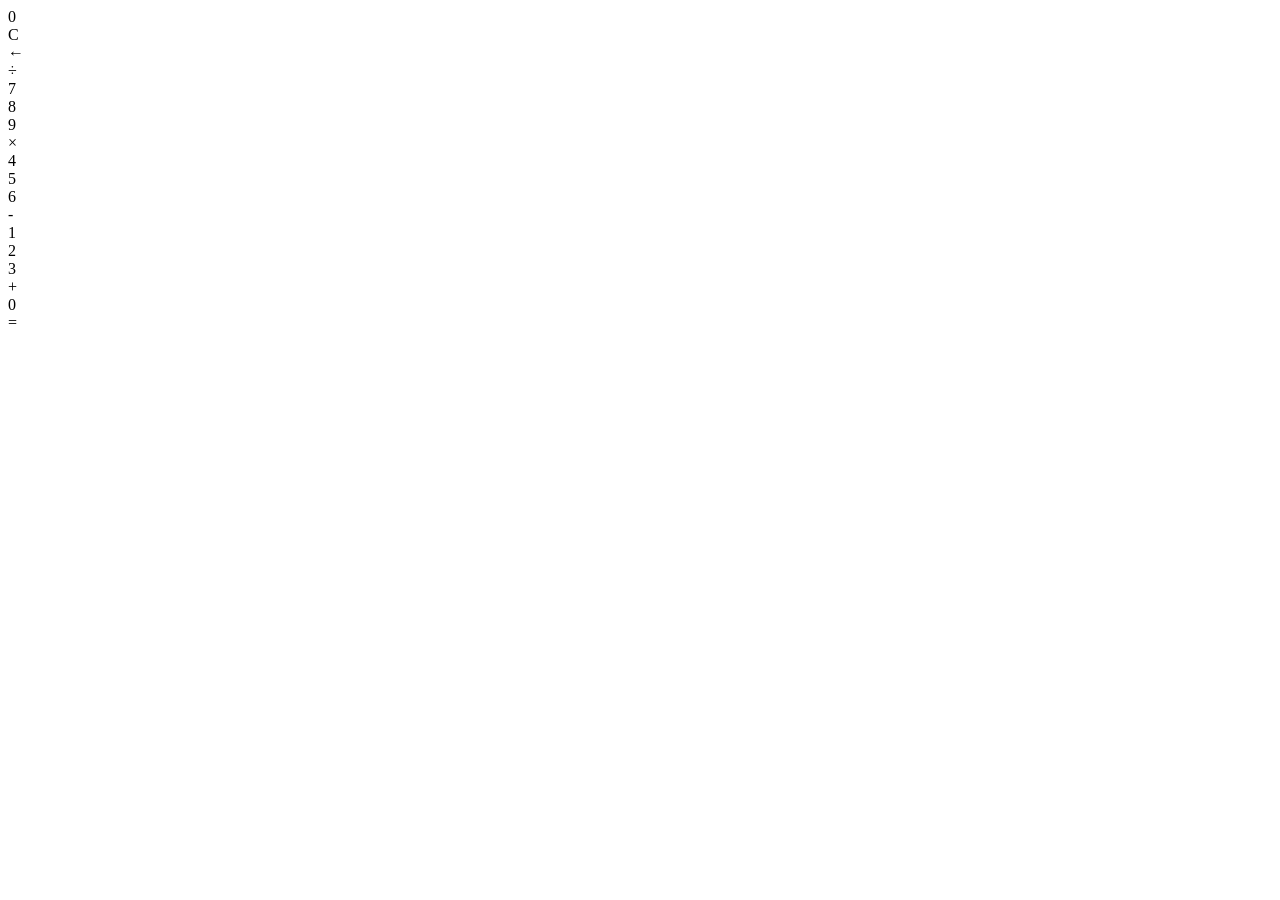
==== calculator.html @ 3a9a452c "Add files via upload" ====
<!DOCTYPE html>
<html lang="en">
<head>
    <meta charset="UTF-8">
    <title>Calculator</title>
    <link rel="stylesheet" href="css/calculator.css">
</head>
<body>
    <div class="wrapper">
        <section class="screen">
       
        0
        </section>
    
        <section class="calc-buttons">
            <div class="calc-burron-row" >
                
                <div class="calc-btns double" >C</div>
                <div class="calc-btns">&larr;</div>
                <div class="calc-btns">&divide;</div>

            </div>
            <div class="calc-burron-row" >
                    <div class="calc-btns">7</div>
                    <div class="calc-btns">8</div>
                    <div class="calc-btns">9</div>
                    <div class="calc-btns">&times;</div>
            </div> 
            <div class="calc-burron-row" >
                    <div class="calc-btns">4</div>
                    <div class="calc-btns">5</div>
                    <div class="calc-btns">6</div>
                    <div class="calc-btns">-</div>
            </div>
            <div class="calc-burron-row" >
                <div class="calc-btns">1</div>
                <div class="calc-btns">2</div>
                <div class="calc-btns">3</div>
                <div class="calc-btns">&plus;</div>
             </div> 
            <div class="calc-burron-row" >
                
                <div class="calc-btns triple" > 0</div>
                <div class="calc-btns">&equals;</div>
             </div>
     </section>
    </div>
    <script src="./calculator.js"></script>
</body>
</html>
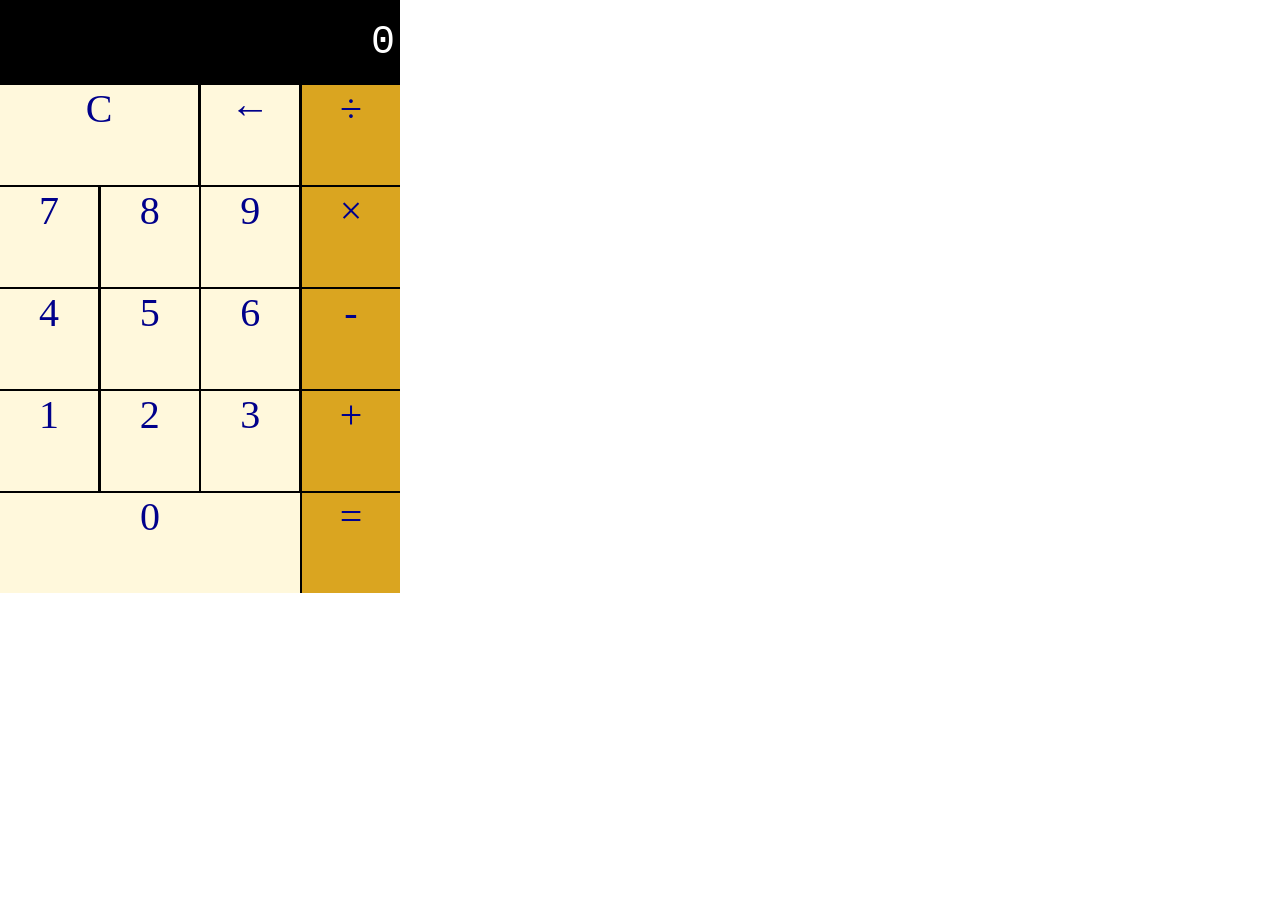
==== commit d6134a23: "Update calculator.html" ====
--- a/calculator.html
+++ b/calculator.html
@@ -3,7 +3,7 @@
 <head>
     <meta charset="UTF-8">
     <title>Calculator</title>
-    <link rel="stylesheet" href="css/calculator.css">
+    <link rel="stylesheet" href="calculator.css">
 </head>
 <body>
     <div class="wrapper">
@@ -47,4 +47,4 @@
     </div>
     <script src="./calculator.js"></script>
 </body>
-</html>+</html>
--- a/calculator.css
+++ b/calculator.css
@@ -0,0 +1,59 @@
+html {
+    box-sizing: border-box;
+}
+*, *:before, *:after {
+    box-sizing: inherit;
+}
+body {
+  padding: 0;
+  margin: 0;
+}
+.wrapper {
+    width: 400px;
+    background-color: black;
+    color:blanchedalmond;
+}
+.screen{
+    text-align: right;
+    font-size: 40px ;
+    font-family: 'Courier New', Courier, monospace;
+    padding:20px 5px;
+    color:white;
+}
+.calc-burron-row{
+    display:flex;
+    flex-flow: row nowrap;
+    justify-content: space-between;
+    margin-bottom: 0.5%;
+}
+.calc-btns{
+    flex-basis: 24.5%;
+    background-color: cornsilk;
+    color:darkblue;
+    height:100px;
+    border:none;
+    border-radius: 0px;
+    text-align: center;
+    font-size: 40px;
+    cursor:pointer;
+}
+.calc-btns:hover{
+    background-color:#ebebeb; 
+}
+.calc-btns:active{
+background-color: darksalmon;
+}
+.double{
+    flex-basis:49.5%;
+}
+.triple{
+    flex-basis:75%;
+}
+.calc-btns:last-child{
+    background-color: goldenrod;
+    
+}
+.calc-btns:last-child:hover{
+    transform: scale(1);
+    background-color: maroon;
+}
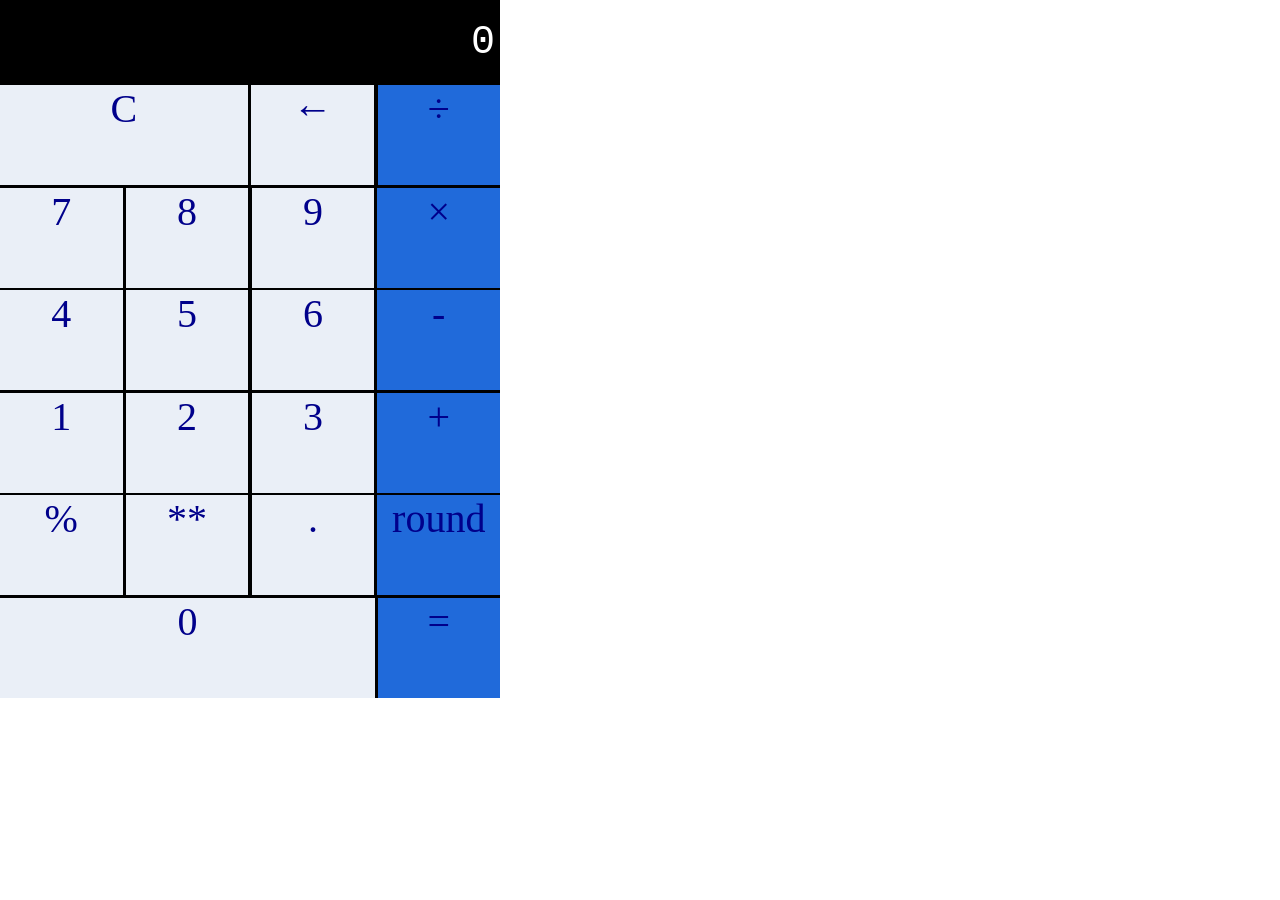
==== commit 8576edeb: "ExtraFunction added four buttons" ====
--- a/calculator.html
+++ b/calculator.html
@@ -38,6 +38,12 @@
                 <div class="calc-btns">3</div>
                 <div class="calc-btns">&plus;</div>
              </div> 
+             <div class="calc-burron-row" >
+                <div class="calc-btns">%</div>
+                <div class="calc-btns">**</div>
+                <div class="calc-btns">.</div>
+                <div class="calc-btns">round</div>
+             </div> 
             <div class="calc-burron-row" >
                 
                 <div class="calc-btns triple" > 0</div>
--- a/calculator.css
+++ b/calculator.css
@@ -9,7 +9,7 @@
   margin: 0;
 }
 .wrapper {
-    width: 400px;
+    width: 500px;
     background-color: black;
     color:blanchedalmond;
 }
@@ -28,7 +28,7 @@
 }
 .calc-btns{
     flex-basis: 24.5%;
-    background-color: cornsilk;
+    background-color: rgb(234, 239, 247);
     color:darkblue;
     height:100px;
     border:none;
@@ -50,10 +50,10 @@
     flex-basis:75%;
 }
 .calc-btns:last-child{
-    background-color: goldenrod;
+    background-color: rgb(32, 106, 218);
     
 }
 .calc-btns:last-child:hover{
     transform: scale(1);
-    background-color: maroon;
+    background-color: rgb(155, 172, 202);
 }
